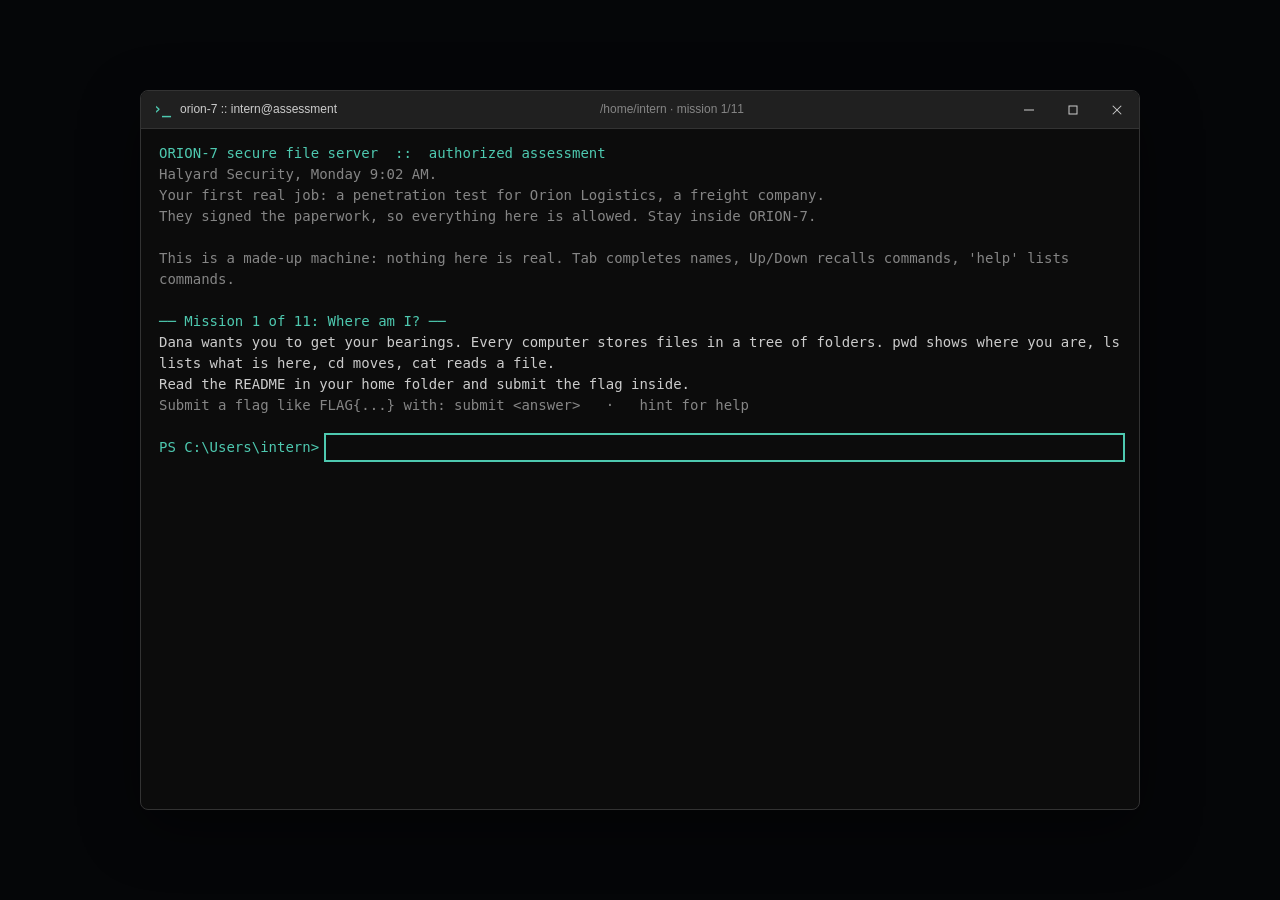
==== index.html @ d71ab51c "Rename orion.html to index.html" ====
<!doctype html>
<html lang="en">
<head>
  <meta charset="utf-8">
  <meta name="viewport" content="width=device-width, initial-scale=1, viewport-fit=cover">
  <title>ORION-7 — Terminal</title>
  <link rel="stylesheet" href="orion.css">
  <script src="orion.js" defer></script>
</head>
<body>
  <div id="win">
    <div id="bar">
      <div class="title-group">
        <span class="terminal-icon" aria-hidden="true">›_</span>
        <span>orion-7 :: intern@assessment</span>
      </div>

      <span id="cwdv">/</span>

      <div class="window-controls" aria-hidden="true">
        <span class="window-control minimize"></span>
        <span class="window-control maximize"></span>
        <span class="window-control close"></span>
      </div>
    </div>

    <div id="screen">
      <div id="out"></div>
      <div id="row">
        <span id="pl"></span>
        <input
          id="in"
          autocomplete="off"
          autocapitalize="off"
          spellcheck="false"
          aria-label="Terminal input"
        >
      </div>
    </div>

    <div id="ed">
      <header>
        <span id="edname"></span>
        <span class="editor-actions">
          <button id="edsave">Save</button>
          <button id="edquit">Close</button>
          <span class="dim editor-shortcuts">Ctrl+S save · Esc close</span>
        </span>
      </header>
      <textarea id="edta" spellcheck="false" aria-label="Editor"></textarea>
    </div>
  </div>
</body>
</html>
---- orion.css ----
:root {
  box-sizing: border-box;
  color-scheme: dark;

  --bg: #050608;
  --panel: #0c0c0c;
  --titlebar: #202020;
  --fg: #cccccc;
  --dim: #858585;
  --prompt: #4ec9b0;
  --dir: #75beff;
  --err: #f48771;
  --ok: #89d185;
  --edge: #333333;
  --hover: #3a3a3a;
  --selection: #264f78;

  padding-top: env(safe-area-inset-top, 0px);
  padding-bottom: env(safe-area-inset-bottom, 0px);
}

:root[data-theme="light"] {
  color-scheme: light;

  --bg: #e8edf3;
  --panel: #f6f8fb;
  --titlebar: #e5e5e5;
  --fg: #1b2230;
  --dim: #66728a;
  --prompt: #007f70;
  --dir: #00708a;
  --err: #b3261e;
  --ok: #1b7f3b;
  --edge: #c5cedb;
  --hover: #d7dce3;
  --selection: #add6ff;
}

*,
*::before,
*::after {
  box-sizing: inherit;
}

html {
  height: 100%;
  scroll-padding-top: env(safe-area-inset-top, 0px);
}

body {
  display: flex;
  align-items: center;
  justify-content: center;
  height: 100%;
  margin: 0;
  background: var(--bg);
  color: var(--fg);
  font: 14px/1.5 Consolas, "Cascadia Mono", "SFMono-Regular", Menlo, monospace;
}

::selection {
  color: var(--fg);
  background: var(--selection);
}

#win {
  position: relative;
  display: flex;
  flex-direction: column;
  width: min(1000px, 100%);
  height: min(720px, 100%);
  overflow: hidden;
  border: 1px solid var(--edge);
  border-radius: 8px;
  background: var(--panel);
  box-shadow: 0 18px 60px rgb(0 0 0 / 45%);
}

#bar {
  display: flex;
  flex: 0 0 38px;
  align-items: center;
  justify-content: space-between;
  gap: 16px;
  padding: 0 12px;
  border-bottom: 1px solid var(--edge);
  background: var(--titlebar);
  color: var(--fg);
  font: 12px/1.2 "Segoe UI", Arial, sans-serif;
  user-select: none;
}

.title-group {
  display: flex;
  align-items: center;
  gap: 9px;
  min-width: 0;
}

.terminal-icon {
  color: var(--prompt);
  font: 700 15px/1 Consolas, monospace;
}

#cwdv {
  overflow: hidden;
  color: var(--dim);
  text-overflow: ellipsis;
  white-space: nowrap;
}

.window-controls {
  display: flex;
  align-self: stretch;
  margin: 0 -12px 0 0;
}

.window-control {
  position: relative;
  display: block;
  width: 44px;
}

.window-control:hover {
  background: var(--hover);
}

.minimize::after,
.maximize::after,
.close::before,
.close::after {
  position: absolute;
  top: 50%;
  left: 50%;
  content: "";
  transform: translate(-50%, -50%);
}

.minimize::after {
  width: 10px;
  height: 1px;
  background: var(--fg);
}

.maximize::after {
  width: 9px;
  height: 9px;
  border: 1px solid var(--fg);
}

.close:hover {
  background: #c42b1c;
}

.close::before,
.close::after {
  width: 12px;
  height: 1px;
  background: var(--fg);
}

.close::before {
  transform: translate(-50%, -50%) rotate(45deg);
}

.close::after {
  transform: translate(-50%, -50%) rotate(-45deg);
}

#screen {
  flex: 1;
  overflow-y: auto;
  padding: 14px 18px;
  cursor: text;
  overflow-wrap: anywhere;
  scrollbar-color: #555 var(--panel);
  scrollbar-width: thin;
}

#screen::-webkit-scrollbar {
  width: 10px;
}

#screen::-webkit-scrollbar-track {
  background: var(--panel);
}

#screen::-webkit-scrollbar-thumb {
  border: 2px solid var(--panel);
  border-radius: 5px;
  background: #555;
}

.ln {
  min-height: 1.5em;
  white-space: pre-wrap;
}

.err { color: var(--err); }
.dir { color: var(--dir); }
.dim { color: var(--dim); }
.ok { color: var(--ok); }
.pr { color: var(--prompt); }

#row {
  display: flex;
  gap: 0;
}

#pl {
  color: var(--prompt);
  white-space: pre;
}

#in {
  flex: 1;
  min-width: 0;
  padding: 0;
  border: 0;
  outline: 0;
  background: none;
  color: var(--fg);
  font: inherit;
  caret-color: var(--prompt);
}

#ed {
  position: absolute;
  inset: 0;
  display: none;
  flex-direction: column;
  background: var(--panel);
}

#ed.on {
  display: flex;
}

#ed header {
  display: flex;
  align-items: center;
  justify-content: space-between;
  gap: 8px;
  padding: 7px 12px;
  border-bottom: 1px solid var(--edge);
  background: var(--titlebar);
  color: var(--dim);
  font: 12px/1.4 "Segoe UI", Arial, sans-serif;
}

.editor-actions {
  display: flex;
  align-items: center;
  gap: 8px;
}

#ed textarea {
  flex: 1;
  padding: 14px 18px;
  border: 0;
  outline: 0;
  resize: none;
  background: var(--panel);
  color: var(--fg);
  font: inherit;
  tab-size: 2;
}

#ed button {
  padding: 3px 10px;
  border: 1px solid var(--edge);
  border-radius: 3px;
  background: #2d2d2d;
  color: var(--fg);
  font: 12px "Segoe UI", Arial, sans-serif;
  cursor: pointer;
}

:root[data-theme="light"] #ed button {
  background: var(--panel);
}

#ed button:hover {
  background: var(--hover);
}

#ed button:focus-visible,
#in:focus-visible {
  outline: 2px solid var(--prompt);
  outline-offset: 2px;
}

@media (max-width: 700px) {
  body {
    display: block;
  }

  #win {
    width: 100%;
    height: 100%;
    border: 0;
    border-radius: 0;
    box-shadow: none;
  }

  #bar {
    gap: 8px;
    padding-left: 10px;
  }

  .window-controls {
    margin-right: -10px;
  }

  .window-control {
    width: 36px;
  }

  #screen,
  #ed textarea {
    padding-right: 12px;
    padding-left: 12px;
  }

  .editor-shortcuts {
    display: none;
  }
}
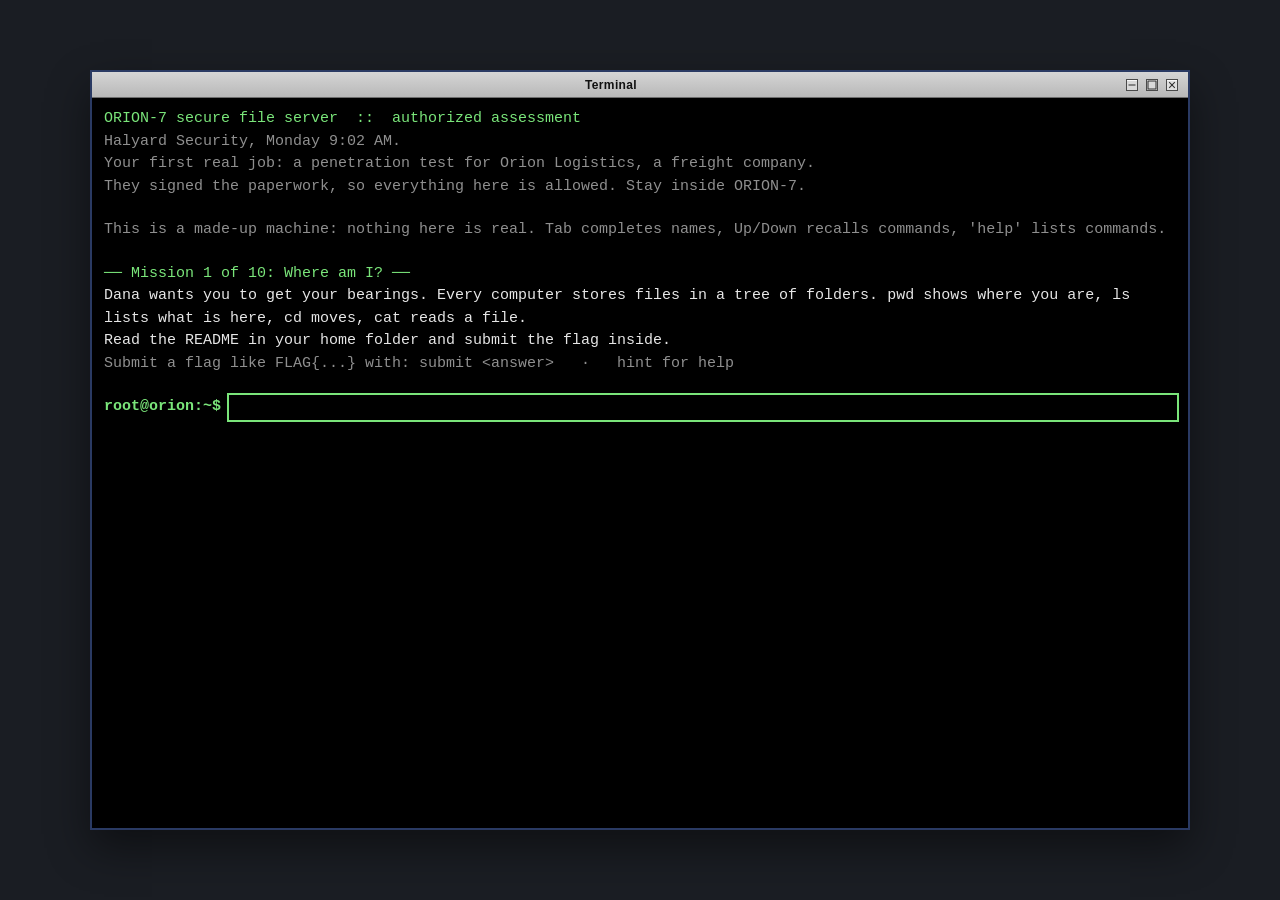
==== commit 3cbe1462: "Rework the browser terminal to a Unix-like shell while preserving the challenge logic" ====
--- a/index.html
+++ b/index.html
@@ -3,24 +3,18 @@
 <head>
   <meta charset="utf-8">
   <meta name="viewport" content="width=device-width, initial-scale=1, viewport-fit=cover">
-  <title>ORION-7 — Terminal</title>
+  <title>Terminal</title>
   <link rel="stylesheet" href="orion.css">
   <script src="orion.js" defer></script>
 </head>
 <body>
   <div id="win">
     <div id="bar">
-      <div class="title-group">
-        <span class="terminal-icon" aria-hidden="true">›_</span>
-        <span>orion-7 :: intern@assessment</span>
-      </div>
-
-      <span id="cwdv">/</span>
-
-      <div class="window-controls" aria-hidden="true">
-        <span class="window-control minimize"></span>
-        <span class="window-control maximize"></span>
-        <span class="window-control close"></span>
+      <div class="title">Terminal</div>
+      <div class="window-actions" aria-hidden="true">
+        <span class="win-btn minimize"></span>
+        <span class="win-btn maximize"></span>
+        <span class="win-btn close"></span>
       </div>
     </div>
 
@@ -28,13 +22,7 @@
       <div id="out"></div>
       <div id="row">
         <span id="pl"></span>
-        <input
-          id="in"
-          autocomplete="off"
-          autocapitalize="off"
-          spellcheck="false"
-          aria-label="Terminal input"
-        >
+        <input id="in" type="text" autocomplete="off" autocapitalize="off" spellcheck="false" aria-label="Terminal input">
       </div>
     </div>
 
--- a/orion.css
+++ b/orion.css
@@ -1,179 +1,141 @@
 :root {
-  box-sizing: border-box;
   color-scheme: dark;
-
-  --bg: #050608;
-  --panel: #0c0c0c;
-  --titlebar: #202020;
-  --fg: #cccccc;
-  --dim: #858585;
-  --prompt: #4ec9b0;
-  --dir: #75beff;
-  --err: #f48771;
-  --ok: #89d185;
-  --edge: #333333;
-  --hover: #3a3a3a;
-  --selection: #264f78;
-
-  padding-top: env(safe-area-inset-top, 0px);
-  padding-bottom: env(safe-area-inset-bottom, 0px);
-}
-
-:root[data-theme="light"] {
-  color-scheme: light;
-
-  --bg: #e8edf3;
-  --panel: #f6f8fb;
-  --titlebar: #e5e5e5;
-  --fg: #1b2230;
-  --dim: #66728a;
-  --prompt: #007f70;
-  --dir: #00708a;
-  --err: #b3261e;
-  --ok: #1b7f3b;
-  --edge: #c5cedb;
-  --hover: #d7dce3;
-  --selection: #add6ff;
-}
-
-*,
-*::before,
-*::after {
-  box-sizing: inherit;
-}
-
-html {
+  --bg: #1a1d23;
+  --bar-top: #d5d5d5;
+  --bar-bottom: #b8b8b8;
+  --window-border: #2a3a63;
+  --screen-bg: #000000;
+  --fg: #e6e6e6;
+  --muted: #8f8f8f;
+  --prompt: #7ae57a;
+  --dir: #7ab6ff;
+  --err: #ff6b6b;
+  --ok: #7ee88d;
+  --shadow: rgba(0, 0, 0, 0.45);
+  --selection: rgba(122, 182, 255, 0.35);
+}
+
+* { box-sizing: border-box; }
+
+html, body {
+  margin: 0;
   height: 100%;
-  scroll-padding-top: env(safe-area-inset-top, 0px);
+  background: var(--bg);
+  color: var(--fg);
+  font-family: "Courier New", Courier, monospace;
 }
 
 body {
   display: flex;
   align-items: center;
   justify-content: center;
-  height: 100%;
-  margin: 0;
-  background: var(--bg);
-  color: var(--fg);
-  font: 14px/1.5 Consolas, "Cascadia Mono", "SFMono-Regular", Menlo, monospace;
+  padding: 24px;
 }
 
 ::selection {
-  color: var(--fg);
   background: var(--selection);
+  color: #fff;
 }
 
 #win {
   position: relative;
   display: flex;
   flex-direction: column;
-  width: min(1000px, 100%);
-  height: min(720px, 100%);
-  overflow: hidden;
-  border: 1px solid var(--edge);
-  border-radius: 8px;
-  background: var(--panel);
-  box-shadow: 0 18px 60px rgb(0 0 0 / 45%);
+  width: min(1100px, 100%);
+  height: min(760px, 100%);
+  background: var(--screen-bg);
+  border: 2px solid var(--window-border);
+  box-shadow: 0 18px 40px var(--shadow);
 }
 
 #bar {
   display: flex;
-  flex: 0 0 38px;
   align-items: center;
   justify-content: space-between;
-  gap: 16px;
-  padding: 0 12px;
-  border-bottom: 1px solid var(--edge);
-  background: var(--titlebar);
-  color: var(--fg);
-  font: 12px/1.2 "Segoe UI", Arial, sans-serif;
+  height: 26px;
+  padding: 0 10px 0 12px;
+  border-bottom: 1px solid #6d6d6d;
+  background: linear-gradient(to bottom, var(--bar-top), var(--bar-bottom));
+  color: #111;
+  font-size: 12px;
+  font-weight: 700;
+  letter-spacing: 0.03em;
   user-select: none;
 }
 
-.title-group {
-  display: flex;
-  align-items: center;
-  gap: 9px;
-  min-width: 0;
-}
-
-.terminal-icon {
-  color: var(--prompt);
-  font: 700 15px/1 Consolas, monospace;
-}
-
-#cwdv {
-  overflow: hidden;
-  color: var(--dim);
-  text-overflow: ellipsis;
-  white-space: nowrap;
-}
-
-.window-controls {
-  display: flex;
-  align-self: stretch;
-  margin: 0 -12px 0 0;
-}
-
-.window-control {
+.title {
+  flex: 1;
+  text-align: center;
+  text-transform: none;
+  font-family: "Tahoma", "Segoe UI", sans-serif;
+  font-weight: 700;
+}
+
+.window-actions {
+  display: flex;
+  align-items: center;
+  gap: 8px;
+  margin-left: 8px;
+}
+
+.win-btn {
   position: relative;
-  display: block;
-  width: 44px;
-}
-
-.window-control:hover {
-  background: var(--hover);
-}
-
-.minimize::after,
-.maximize::after,
-.close::before,
-.close::after {
+  display: inline-block;
+  width: 12px;
+  height: 12px;
+  border: 1px solid #4a4a4a;
+  background: #d9d9d9;
+  box-shadow: inset 0 1px 0 rgba(255,255,255,0.8);
+}
+
+.win-btn.minimize::after,
+.win-btn.maximize::after,
+.win-btn.close::before,
+.win-btn.close::after {
+  content: "";
   position: absolute;
+  left: 50%;
   top: 50%;
-  left: 50%;
-  content: "";
   transform: translate(-50%, -50%);
 }
 
-.minimize::after {
-  width: 10px;
+.win-btn.minimize::after {
+  width: 7px;
   height: 1px;
-  background: var(--fg);
-}
-
-.maximize::after {
-  width: 9px;
-  height: 9px;
-  border: 1px solid var(--fg);
-}
-
-.close:hover {
-  background: #c42b1c;
-}
-
-.close::before,
-.close::after {
-  width: 12px;
+  background: #2d2d2d;
+}
+
+.win-btn.maximize::after {
+  width: 7px;
+  height: 7px;
+  border: 1px solid #2d2d2d;
+}
+
+.win-btn.close {
+  background: #e0e0e0;
+}
+
+.win-btn.close::before,
+.win-btn.close::after {
+  width: 8px;
   height: 1px;
-  background: var(--fg);
-}
-
-.close::before {
-  transform: translate(-50%, -50%) rotate(45deg);
-}
-
-.close::after {
-  transform: translate(-50%, -50%) rotate(-45deg);
-}
+  background: #2d2d2d;
+}
+
+.win-btn.close::before { transform: translate(-50%, -50%) rotate(45deg); }
+.win-btn.close::after { transform: translate(-50%, -50%) rotate(-45deg); }
 
 #screen {
   flex: 1;
   overflow-y: auto;
-  padding: 14px 18px;
+  padding: 10px 12px 12px;
+  background: var(--screen-bg);
+  color: var(--fg);
+  font-size: 15px;
+  line-height: 1.5;
   cursor: text;
   overflow-wrap: anywhere;
-  scrollbar-color: #555 var(--panel);
+  scrollbar-color: #666 #000;
   scrollbar-width: thin;
 }
 
@@ -182,46 +144,52 @@
 }
 
 #screen::-webkit-scrollbar-track {
-  background: var(--panel);
+  background: #000;
 }
 
 #screen::-webkit-scrollbar-thumb {
-  border: 2px solid var(--panel);
-  border-radius: 5px;
-  background: #555;
+  background: #404040;
+  border-radius: 4px;
+}
+
+#out {
+  white-space: pre-wrap;
 }
 
 .ln {
-  min-height: 1.5em;
+  min-height: 1.4em;
   white-space: pre-wrap;
 }
 
 .err { color: var(--err); }
 .dir { color: var(--dir); }
-.dim { color: var(--dim); }
+.dim { color: var(--muted); }
 .ok { color: var(--ok); }
 .pr { color: var(--prompt); }
 
 #row {
   display: flex;
+  align-items: center;
   gap: 0;
+  min-height: 1.5em;
 }
 
 #pl {
   color: var(--prompt);
   white-space: pre;
+  font-weight: 700;
 }
 
 #in {
   flex: 1;
   min-width: 0;
-  padding: 0;
   border: 0;
   outline: 0;
-  background: none;
+  background: transparent;
   color: var(--fg);
   font: inherit;
   caret-color: var(--prompt);
+  padding: 0;
 }
 
 #ed {
@@ -229,7 +197,7 @@
   inset: 0;
   display: none;
   flex-direction: column;
-  background: var(--panel);
+  background: #000;
 }
 
 #ed.on {
@@ -241,11 +209,13 @@
   align-items: center;
   justify-content: space-between;
   gap: 8px;
-  padding: 7px 12px;
-  border-bottom: 1px solid var(--edge);
-  background: var(--titlebar);
-  color: var(--dim);
-  font: 12px/1.4 "Segoe UI", Arial, sans-serif;
+  height: 26px;
+  padding: 0 10px 0 12px;
+  background: linear-gradient(to bottom, var(--bar-top), var(--bar-bottom));
+  color: #111;
+  font-size: 12px;
+  font-family: "Tahoma", "Segoe UI", sans-serif;
+  border-bottom: 1px solid #6d6d6d;
 }
 
 .editor-actions {
@@ -256,70 +226,42 @@
 
 #ed textarea {
   flex: 1;
-  padding: 14px 18px;
+  padding: 12px 14px;
   border: 0;
   outline: 0;
   resize: none;
-  background: var(--panel);
+  background: #000;
   color: var(--fg);
   font: inherit;
   tab-size: 2;
 }
 
 #ed button {
-  padding: 3px 10px;
-  border: 1px solid var(--edge);
-  border-radius: 3px;
-  background: #2d2d2d;
-  color: var(--fg);
-  font: 12px "Segoe UI", Arial, sans-serif;
+  border: 1px solid #555;
+  border-radius: 0;
+  background: transparent;
+  color: #111;
+  font: inherit;
+  padding: 2px 8px;
   cursor: pointer;
-}
-
-:root[data-theme="light"] #ed button {
-  background: var(--panel);
-}
-
-#ed button:hover {
-  background: var(--hover);
 }
 
 #ed button:focus-visible,
 #in:focus-visible {
   outline: 2px solid var(--prompt);
-  outline-offset: 2px;
+  outline-offset: 1px;
 }
 
 @media (max-width: 700px) {
   body {
-    display: block;
+    padding: 0;
   }
 
   #win {
     width: 100%;
     height: 100%;
     border: 0;
-    border-radius: 0;
     box-shadow: none;
-  }
-
-  #bar {
-    gap: 8px;
-    padding-left: 10px;
-  }
-
-  .window-controls {
-    margin-right: -10px;
-  }
-
-  .window-control {
-    width: 36px;
-  }
-
-  #screen,
-  #ed textarea {
-    padding-right: 12px;
-    padding-left: 12px;
   }
 
   .editor-shortcuts {
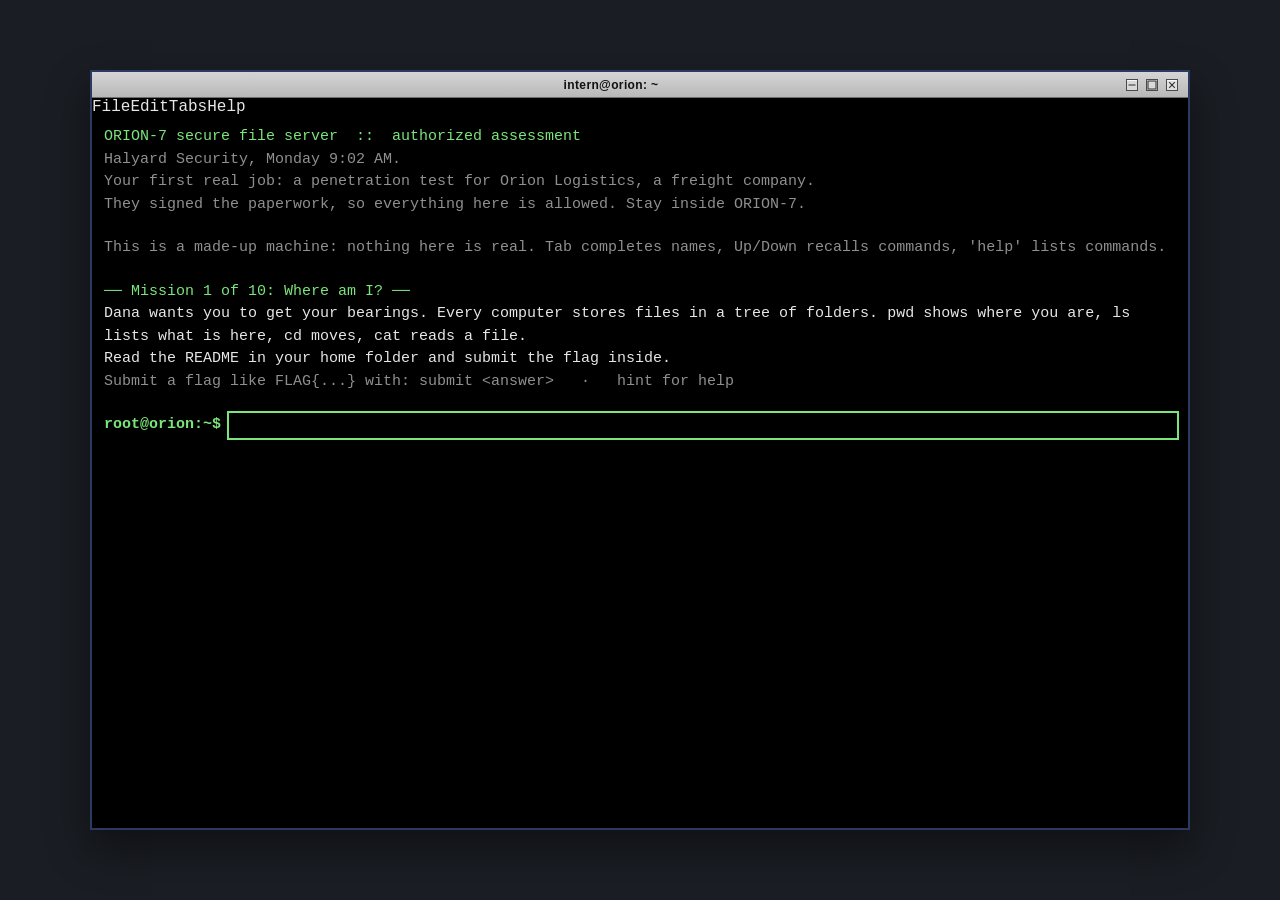
==== commit 0a5d0f06: "Use classic Unix terminal window layout on main" ====
--- a/index.html
+++ b/index.html
@@ -3,40 +3,32 @@
 <head>
   <meta charset="utf-8">
   <meta name="viewport" content="width=device-width, initial-scale=1, viewport-fit=cover">
-  <title>Terminal</title>
+  <meta name="theme-color" content="#101722">
+  <title>Terminal — orion</title>
   <link rel="stylesheet" href="orion.css">
   <script src="orion.js" defer></script>
+  <script src="unix-shell.js" defer></script>
 </head>
 <body>
-  <div id="win">
-    <div id="bar">
-      <div class="title">Terminal</div>
-      <div class="window-actions" aria-hidden="true">
+  <main id="win" aria-label="Unix terminal emulator">
+    <header id="bar">
+      <span class="window-menu" aria-hidden="true"><span></span><span></span><span></span></span>
+      <span class="title">intern@orion: ~</span>
+      <span class="window-actions" aria-hidden="true">
         <span class="win-btn minimize"></span>
         <span class="win-btn maximize"></span>
         <span class="win-btn close"></span>
-      </div>
-    </div>
-
-    <div id="screen">
-      <div id="out"></div>
-      <div id="row">
-        <span id="pl"></span>
-        <input id="in" type="text" autocomplete="off" autocapitalize="off" spellcheck="false" aria-label="Terminal input">
-      </div>
-    </div>
-
-    <div id="ed">
-      <header>
-        <span id="edname"></span>
-        <span class="editor-actions">
-          <button id="edsave">Save</button>
-          <button id="edquit">Close</button>
-          <span class="dim editor-shortcuts">Ctrl+S save · Esc close</span>
-        </span>
-      </header>
+      </span>
+    </header>
+    <nav id="menubar" aria-label="Terminal menus"><span>File</span><span>Edit</span><span>Tabs</span><span>Help</span></nav>
+    <section id="screen" aria-label="Terminal output">
+      <div id="out" aria-live="polite"></div>
+      <div id="row"><span id="pl"></span><input id="in" type="text" autocomplete="off" autocapitalize="off" spellcheck="false" aria-label="Terminal input"></div>
+    </section>
+    <section id="ed" aria-label="Text editor">
+      <header><span id="edname"></span><span class="editor-actions"><button id="edsave">Save</button><button id="edquit">Close</button><span class="dim editor-shortcuts">Ctrl+S save · Esc close</span></span></header>
       <textarea id="edta" spellcheck="false" aria-label="Editor"></textarea>
-    </div>
-  </div>
+    </section>
+  </main>
 </body>
 </html>
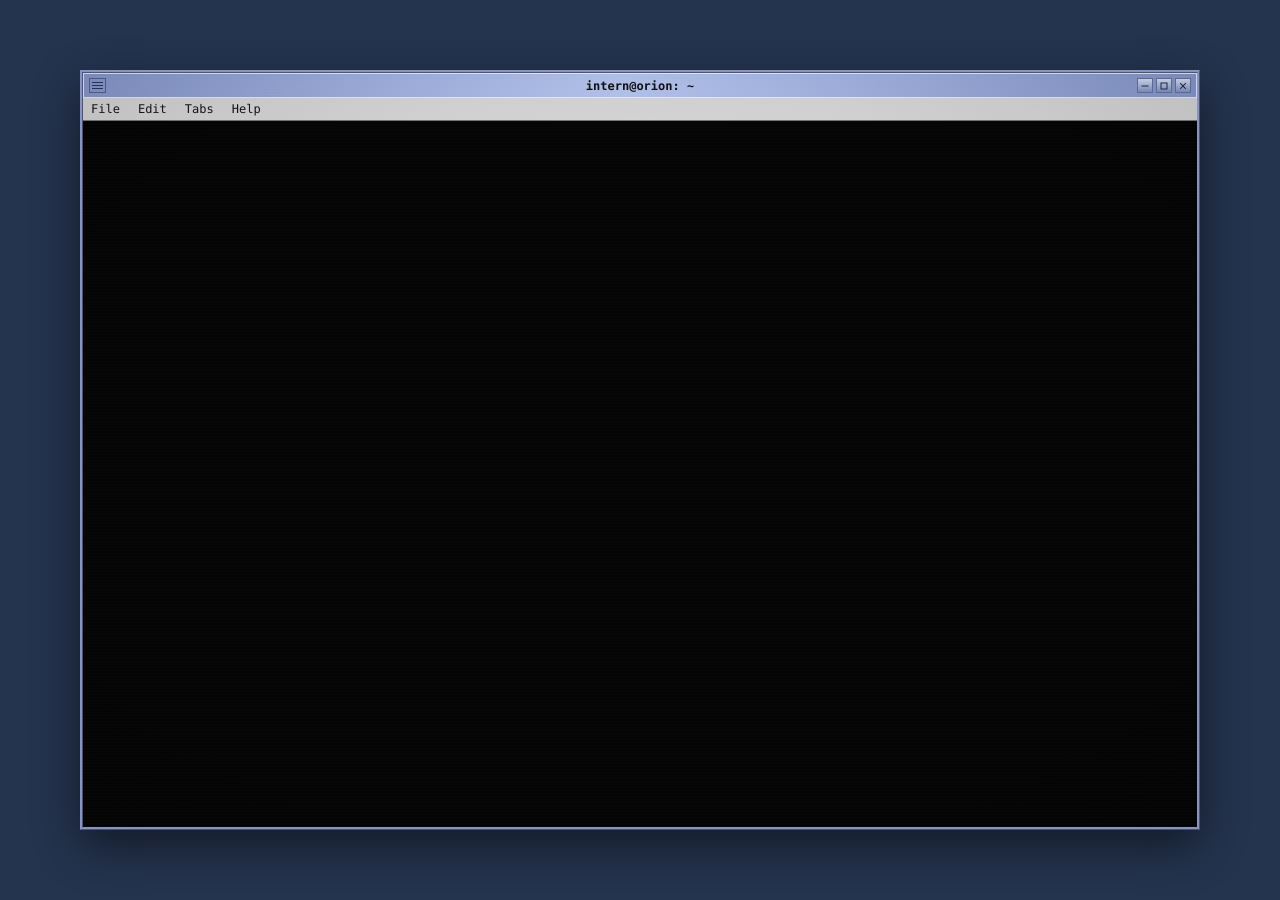
==== commit 7784d9ee: "Update index.html" ====
--- a/index.html
+++ b/index.html
@@ -3,8 +3,8 @@
 <head>
   <meta charset="utf-8">
   <meta name="viewport" content="width=device-width, initial-scale=1, viewport-fit=cover">
-  <meta name="theme-color" content="#101722">
-  <title>Terminal — orion</title>
+  <meta name="theme-color" content="#050505">
+  <title>Terminal — intern@orion</title>
   <link rel="stylesheet" href="orion.css">
   <script src="orion.js" defer></script>
   <script src="unix-shell.js" defer></script>
@@ -25,6 +25,7 @@
       <div id="out" aria-live="polite"></div>
       <div id="row"><span id="pl"></span><input id="in" type="text" autocomplete="off" autocapitalize="off" spellcheck="false" aria-label="Terminal input"></div>
     </section>
+    <span id="cwdv" hidden aria-hidden="true"></span>
     <section id="ed" aria-label="Text editor">
       <header><span id="edname"></span><span class="editor-actions"><button id="edsave">Save</button><button id="edquit">Close</button><span class="dim editor-shortcuts">Ctrl+S save · Esc close</span></span></header>
       <textarea id="edta" spellcheck="false" aria-label="Editor"></textarea>
--- a/orion.css
+++ b/orion.css
@@ -1,270 +1,184 @@
 :root {
   color-scheme: dark;
-  --bg: #1a1d23;
-  --bar-top: #d5d5d5;
-  --bar-bottom: #b8b8b8;
-  --window-border: #2a3a63;
-  --screen-bg: #000000;
-  --fg: #e6e6e6;
-  --muted: #8f8f8f;
-  --prompt: #7ae57a;
-  --dir: #7ab6ff;
-  --err: #ff6b6b;
-  --ok: #7ee88d;
-  --shadow: rgba(0, 0, 0, 0.45);
-  --selection: rgba(122, 182, 255, 0.35);
+  --desktop: #24334e;
+  --frame: #8594c4;
+  --frame-dark: #4a5b88;
+  --frame-light: #d3dcf8;
+  --screen: #050505;
+  --fg: #d5d5d5;
+  --muted: #9c9c9c;
+  --prompt: #74df74;
+  --dir: #667cff;
+  --err: #ff7777;
+  --ok: #8cdf91;
+  --selection: #264f78;
+  --mono: "DejaVu Sans Mono", "Liberation Mono", "Cascadia Mono", "SFMono-Regular", Consolas, monospace;
 }
 
-* { box-sizing: border-box; }
+*, *::before, *::after { box-sizing: border-box; }
 
-html, body {
-  margin: 0;
-  height: 100%;
-  background: var(--bg);
+html, body { width: 100%; height: 100%; margin: 0; }
+body {
+  display: grid;
+  place-items: center;
+  padding: 18px;
+  overflow: hidden;
+  background: var(--desktop);
   color: var(--fg);
-  font-family: "Courier New", Courier, monospace;
+  font: 14px/1.35 var(--mono);
+  font-variant-ligatures: none;
+  -webkit-font-smoothing: none;
+  text-rendering: geometricPrecision;
 }
 
-body {
-  display: flex;
-  align-items: center;
-  justify-content: center;
-  padding: 24px;
-}
-
-::selection {
-  background: var(--selection);
-  color: #fff;
-}
+::selection { color: #fff; background: var(--selection); }
 
 #win {
   position: relative;
+  isolation: isolate;
   display: flex;
   flex-direction: column;
-  width: min(1100px, 100%);
+  width: min(1120px, 100%);
   height: min(760px, 100%);
-  background: var(--screen-bg);
-  border: 2px solid var(--window-border);
-  box-shadow: 0 18px 40px var(--shadow);
+  min-height: 0;
+  overflow: hidden;
+  border: 3px ridge var(--frame);
+  background: var(--screen);
+  box-shadow: 0 16px 42px rgb(0 0 0 / 48%), inset 0 0 0 1px #e1e8ff;
+}
+
+/* A restrained phosphor/scanline treatment inspired by classic X terminals. */
+#win::after {
+  position: absolute;
+  z-index: 5;
+  inset: 0;
+  pointer-events: none;
+  content: "";
+  background:
+    repeating-linear-gradient(to bottom, rgb(255 255 255 / 2.2%) 0, rgb(255 255 255 / 2.2%) 1px, transparent 1px, transparent 3px),
+    radial-gradient(ellipse at center, transparent 62%, rgb(0 0 0 / 22%) 100%);
+  opacity: .42;
 }
 
 #bar {
+  position: relative;
   display: flex;
+  flex: 0 0 25px;
   align-items: center;
   justify-content: space-between;
-  height: 26px;
-  padding: 0 10px 0 12px;
-  border-bottom: 1px solid #6d6d6d;
-  background: linear-gradient(to bottom, var(--bar-top), var(--bar-bottom));
+  gap: 8px;
+  padding: 0 5px;
+  border: 1px solid #e1e8ff;
+  background: linear-gradient(90deg, #8697cb, #b3c2eb 48%, #8697cb);
   color: #111;
-  font-size: 12px;
-  font-weight: 700;
-  letter-spacing: 0.03em;
+  font: 700 12px/1 var(--mono);
   user-select: none;
 }
 
 .title {
-  flex: 1;
-  text-align: center;
-  text-transform: none;
-  font-family: "Tahoma", "Segoe UI", sans-serif;
-  font-weight: 700;
+  position: absolute;
+  left: 50%;
+  overflow: hidden;
+  max-width: 70%;
+  text-overflow: ellipsis;
+  white-space: nowrap;
+  transform: translateX(-50%);
 }
 
-.window-actions {
-  display: flex;
-  align-items: center;
-  gap: 8px;
-  margin-left: 8px;
-}
-
-.win-btn {
-  position: relative;
-  display: inline-block;
-  width: 12px;
-  height: 12px;
-  border: 1px solid #4a4a4a;
-  background: #d9d9d9;
-  box-shadow: inset 0 1px 0 rgba(255,255,255,0.8);
-}
-
-.win-btn.minimize::after,
-.win-btn.maximize::after,
-.win-btn.close::before,
-.win-btn.close::after {
-  content: "";
-  position: absolute;
-  left: 50%;
-  top: 50%;
-  transform: translate(-50%, -50%);
-}
-
-.win-btn.minimize::after {
-  width: 7px;
-  height: 1px;
-  background: #2d2d2d;
-}
-
-.win-btn.maximize::after {
-  width: 7px;
-  height: 7px;
-  border: 1px solid #2d2d2d;
-}
-
-.win-btn.close {
-  background: #e0e0e0;
-}
-
-.win-btn.close::before,
-.win-btn.close::after {
-  width: 8px;
-  height: 1px;
-  background: #2d2d2d;
-}
-
+.window-menu { display: flex; width: 17px; height: 15px; flex-direction: column; justify-content: center; gap: 2px; padding: 2px; border: 1px ridge #52628b; }
+.window-menu span { display: block; height: 1px; background: #273454; }
+.window-actions { display: flex; align-items: center; gap: 3px; margin-left: auto; }
+.win-btn { position: relative; display: block; width: 16px; height: 15px; border: 1px ridge #65749e; background: linear-gradient(#d5def4, #8293c3); }
+.win-btn::before, .win-btn::after { position: absolute; top: 50%; left: 50%; content: ""; transform: translate(-50%, -50%); }
+.win-btn.minimize::before { width: 7px; height: 1px; background: #202c4c; }
+.win-btn.maximize::before { width: 7px; height: 7px; border: 1px solid #202c4c; }
+.win-btn.close::before, .win-btn.close::after { width: 8px; height: 1px; background: #202c4c; }
 .win-btn.close::before { transform: translate(-50%, -50%) rotate(45deg); }
 .win-btn.close::after { transform: translate(-50%, -50%) rotate(-45deg); }
 
+#menubar {
+  display: flex;
+  flex: 0 0 23px;
+  align-items: center;
+  gap: 18px;
+  padding: 0 8px;
+  border-bottom: 1px solid #777;
+  background: #d3d3d3;
+  color: #151515;
+  font: 12px/1 var(--mono);
+  user-select: none;
+}
+
 #screen {
+  position: relative;
+  z-index: 1;
   flex: 1;
-  overflow-y: auto;
-  padding: 10px 12px 12px;
-  background: var(--screen-bg);
+  min-height: 0;
+  overflow: auto;
+  padding: 8px 7px 10px;
+  background: var(--screen);
   color: var(--fg);
-  font-size: 15px;
-  line-height: 1.5;
+  font: 14px/1.28 var(--mono);
   cursor: text;
   overflow-wrap: anywhere;
-  scrollbar-color: #666 #000;
+  scrollbar-color: #737373 #080808;
   scrollbar-width: thin;
 }
-
-#screen::-webkit-scrollbar {
-  width: 10px;
-}
-
-#screen::-webkit-scrollbar-track {
-  background: #000;
-}
-
-#screen::-webkit-scrollbar-thumb {
-  background: #404040;
-  border-radius: 4px;
-}
-
-#out {
-  white-space: pre-wrap;
-}
-
-.ln {
-  min-height: 1.4em;
-  white-space: pre-wrap;
-}
-
+#screen::-webkit-scrollbar { width: 11px; }
+#screen::-webkit-scrollbar-track { background: #080808; }
+#screen::-webkit-scrollbar-thumb { border: 2px solid #080808; background: #757575; }
+#out { white-space: pre-wrap; }
+.ln { min-height: 1.28em; white-space: pre-wrap; }
 .err { color: var(--err); }
 .dir { color: var(--dir); }
 .dim { color: var(--muted); }
 .ok { color: var(--ok); }
 .pr { color: var(--prompt); }
+.ansi-blue { color: var(--dir); }
+.ansi-green { color: var(--ok); }
 
-#row {
-  display: flex;
-  align-items: center;
-  gap: 0;
-  min-height: 1.5em;
-}
-
-#pl {
-  color: var(--prompt);
-  white-space: pre;
-  font-weight: 700;
-}
-
+#row { display: flex; align-items: baseline; min-height: 1.28em; gap: 0; }
+#pl { flex: 0 0 auto; color: var(--prompt); white-space: pre; font: inherit; }
 #in {
   flex: 1;
   min-width: 0;
+  padding: 0;
   border: 0;
   outline: 0;
   background: transparent;
   color: var(--fg);
   font: inherit;
-  caret-color: var(--prompt);
-  padding: 0;
+  caret-color: #eee;
 }
 
-#ed {
-  position: absolute;
-  inset: 0;
-  display: none;
-  flex-direction: column;
-  background: #000;
-}
-
-#ed.on {
-  display: flex;
-}
-
+#ed { position: absolute; z-index: 4; inset: 0; display: none; flex-direction: column; background: var(--screen); }
+#ed.on { display: flex; }
 #ed header {
   display: flex;
+  flex: 0 0 25px;
   align-items: center;
   justify-content: space-between;
   gap: 8px;
-  height: 26px;
-  padding: 0 10px 0 12px;
-  background: linear-gradient(to bottom, var(--bar-top), var(--bar-bottom));
+  padding: 0 7px;
+  border: 1px solid #e1e8ff;
+  background: linear-gradient(90deg, #8697cb, #b3c2eb 48%, #8697cb);
   color: #111;
-  font-size: 12px;
-  font-family: "Tahoma", "Segoe UI", sans-serif;
-  border-bottom: 1px solid #6d6d6d;
+  font: 12px/1 var(--mono);
+}
+.editor-actions { display: flex; align-items: center; gap: 7px; }
+#ed textarea { flex: 1; min-height: 0; padding: 8px; border: 0; outline: 0; resize: none; background: #050505; color: var(--fg); font: 14px/1.28 var(--mono); tab-size: 2; }
+#ed button { padding: 1px 6px; border: 1px outset #aaa; border-radius: 0; background: #d1d1d1; color: #111; font: 12px var(--mono); cursor: pointer; }
+#ed button:focus-visible, #in:focus-visible { outline: 1px dotted #fff; outline-offset: 1px; }
+
+@media (max-width: 700px) {
+  body { padding: 0; }
+  #win { width: 100%; height: 100%; border-width: 2px; }
+  #screen { padding: 7px 5px; font-size: 12px; }
+  #ed textarea { font-size: 12px; }
+  .editor-shortcuts { display: none; }
+  #menubar { gap: 14px; }
 }
 
-.editor-actions {
-  display: flex;
-  align-items: center;
-  gap: 8px;
+@media (prefers-reduced-motion: reduce) {
+  *, *::before, *::after { scroll-behavior: auto !important; }
 }
-
-#ed textarea {
-  flex: 1;
-  padding: 12px 14px;
-  border: 0;
-  outline: 0;
-  resize: none;
-  background: #000;
-  color: var(--fg);
-  font: inherit;
-  tab-size: 2;
-}
-
-#ed button {
-  border: 1px solid #555;
-  border-radius: 0;
-  background: transparent;
-  color: #111;
-  font: inherit;
-  padding: 2px 8px;
-  cursor: pointer;
-}
-
-#ed button:focus-visible,
-#in:focus-visible {
-  outline: 2px solid var(--prompt);
-  outline-offset: 1px;
-}
-
-@media (max-width: 700px) {
-  body {
-    padding: 0;
-  }
-
-  #win {
-    width: 100%;
-    height: 100%;
-    border: 0;
-    box-shadow: none;
-  }
-
-  .editor-shortcuts {
-    display: none;
-  }
-}
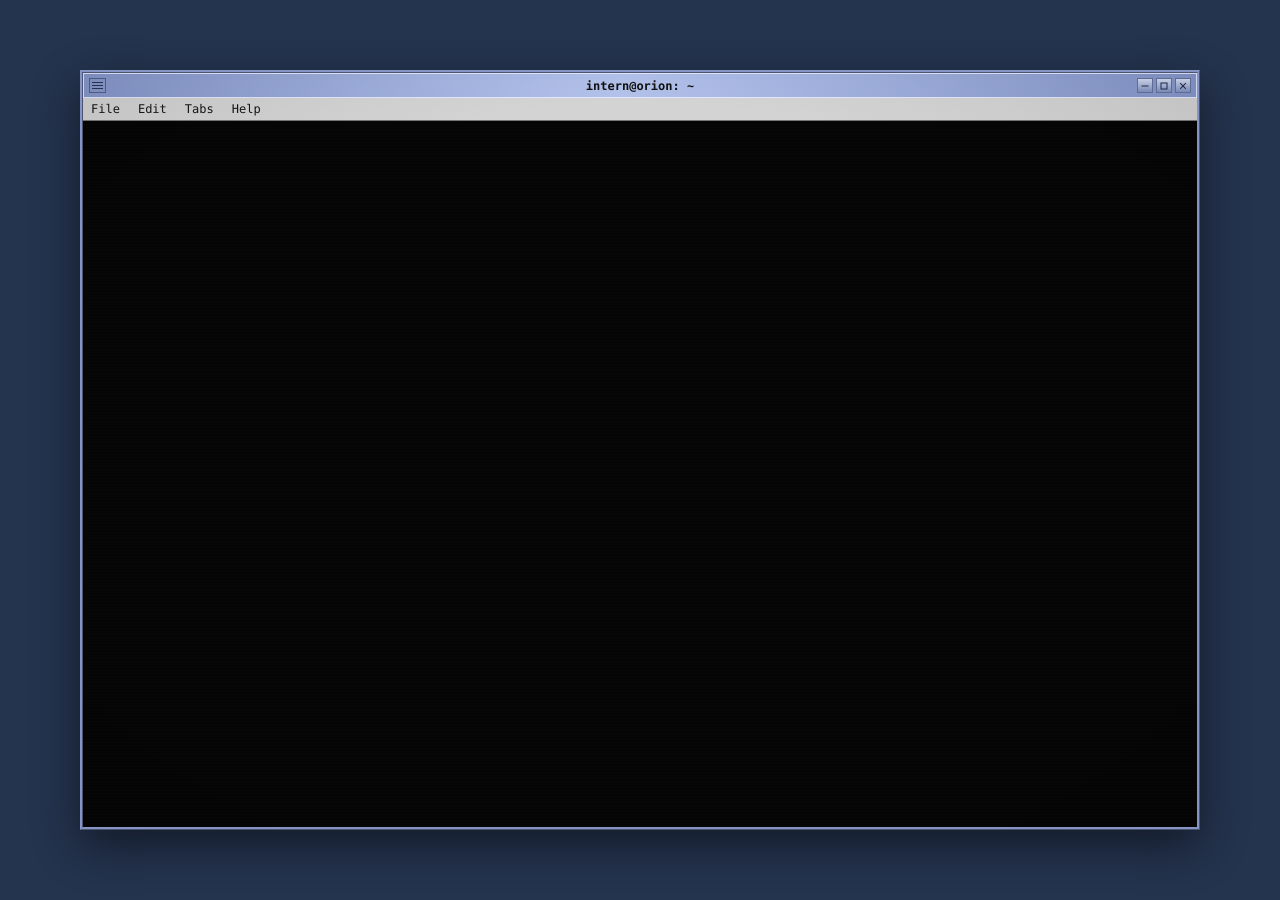
==== commit 2818ddf0: "Update index.html" ====
--- a/index.html
+++ b/index.html
@@ -7,7 +7,6 @@
   <title>Terminal — intern@orion</title>
   <link rel="stylesheet" href="orion.css">
   <script src="orion.js" defer></script>
-  <script src="unix-shell.js" defer></script>
 </head>
 <body>
   <main id="win" aria-label="Unix terminal emulator">
--- a/orion.css
+++ b/orion.css
@@ -2,12 +2,12 @@
   color-scheme: dark;
   --desktop: #24334e;
   --frame: #8594c4;
-  --frame-dark: #4a5b88;
-  --frame-light: #d3dcf8;
   --screen: #050505;
   --fg: #d5d5d5;
   --muted: #9c9c9c;
-  --prompt: #74df74;
+  --prompt-user: #59e35e;
+  --prompt-path: #7794ff;
+  --prompt-symbol: #d5d5d5;
   --dir: #667cff;
   --err: #ff7777;
   --ok: #8cdf91;
@@ -16,7 +16,6 @@
 }
 
 *, *::before, *::after { box-sizing: border-box; }
-
 html, body { width: 100%; height: 100%; margin: 0; }
 body {
   display: grid;
@@ -30,7 +29,6 @@
   -webkit-font-smoothing: none;
   text-rendering: geometricPrecision;
 }
-
 ::selection { color: #fff; background: var(--selection); }
 
 #win {
@@ -47,16 +45,14 @@
   box-shadow: 0 16px 42px rgb(0 0 0 / 48%), inset 0 0 0 1px #e1e8ff;
 }
 
-/* A restrained phosphor/scanline treatment inspired by classic X terminals. */
+/* Subtle scanlines and edge falloff evoke a CRT without reducing readability. */
 #win::after {
   position: absolute;
   z-index: 5;
   inset: 0;
   pointer-events: none;
   content: "";
-  background:
-    repeating-linear-gradient(to bottom, rgb(255 255 255 / 2.2%) 0, rgb(255 255 255 / 2.2%) 1px, transparent 1px, transparent 3px),
-    radial-gradient(ellipse at center, transparent 62%, rgb(0 0 0 / 22%) 100%);
+  background: repeating-linear-gradient(to bottom, rgb(255 255 255 / 2%) 0, rgb(255 255 255 / 2%) 1px, transparent 1px, transparent 3px), radial-gradient(ellipse at center, transparent 65%, rgb(0 0 0 / 18%) 100%);
   opacity: .42;
 }
 
@@ -74,17 +70,15 @@
   font: 700 12px/1 var(--mono);
   user-select: none;
 }
-
 .title {
   position: absolute;
   left: 50%;
+  max-width: 70%;
   overflow: hidden;
-  max-width: 70%;
   text-overflow: ellipsis;
   white-space: nowrap;
   transform: translateX(-50%);
 }
-
 .window-menu { display: flex; width: 17px; height: 15px; flex-direction: column; justify-content: center; gap: 2px; padding: 2px; border: 1px ridge #52628b; }
 .window-menu span { display: block; height: 1px; background: #273454; }
 .window-actions { display: flex; align-items: center; gap: 3px; margin-left: auto; }
@@ -108,7 +102,6 @@
   font: 12px/1 var(--mono);
   user-select: none;
 }
-
 #screen {
   position: relative;
   z-index: 1;
@@ -130,41 +123,20 @@
 #out { white-space: pre-wrap; }
 .ln { min-height: 1.28em; white-space: pre-wrap; }
 .err { color: var(--err); }
-.dir { color: var(--dir); }
+.dir, .ansi-blue { color: var(--dir); }
 .dim { color: var(--muted); }
-.ok { color: var(--ok); }
-.pr { color: var(--prompt); }
-.ansi-blue { color: var(--dir); }
-.ansi-green { color: var(--ok); }
-
+.ok, .ansi-green { color: var(--ok); }
+.pr { color: var(--prompt-user); }
+.prompt-user { color: var(--prompt-user); font-weight: 700; }
+.prompt-path { color: var(--prompt-path); font-weight: 700; }
+.prompt-symbol { color: var(--prompt-symbol); }
 #row { display: flex; align-items: baseline; min-height: 1.28em; gap: 0; }
-#pl { flex: 0 0 auto; color: var(--prompt); white-space: pre; font: inherit; }
-#in {
-  flex: 1;
-  min-width: 0;
-  padding: 0;
-  border: 0;
-  outline: 0;
-  background: transparent;
-  color: var(--fg);
-  font: inherit;
-  caret-color: #eee;
-}
+#pl { flex: 0 0 auto; color: var(--prompt-user); white-space: pre; font: inherit; }
+#in { flex: 1; min-width: 0; padding: 0; border: 0; outline: 0; background: transparent; color: var(--fg); font: inherit; caret-color: #eee; }
 
 #ed { position: absolute; z-index: 4; inset: 0; display: none; flex-direction: column; background: var(--screen); }
 #ed.on { display: flex; }
-#ed header {
-  display: flex;
-  flex: 0 0 25px;
-  align-items: center;
-  justify-content: space-between;
-  gap: 8px;
-  padding: 0 7px;
-  border: 1px solid #e1e8ff;
-  background: linear-gradient(90deg, #8697cb, #b3c2eb 48%, #8697cb);
-  color: #111;
-  font: 12px/1 var(--mono);
-}
+#ed header { display: flex; flex: 0 0 25px; align-items: center; justify-content: space-between; gap: 8px; padding: 0 7px; border: 1px solid #e1e8ff; background: linear-gradient(90deg, #8697cb, #b3c2eb 48%, #8697cb); color: #111; font: 12px/1 var(--mono); }
 .editor-actions { display: flex; align-items: center; gap: 7px; }
 #ed textarea { flex: 1; min-height: 0; padding: 8px; border: 0; outline: 0; resize: none; background: #050505; color: var(--fg); font: 14px/1.28 var(--mono); tab-size: 2; }
 #ed button { padding: 1px 6px; border: 1px outset #aaa; border-radius: 0; background: #d1d1d1; color: #111; font: 12px var(--mono); cursor: pointer; }
@@ -173,12 +145,8 @@
 @media (max-width: 700px) {
   body { padding: 0; }
   #win { width: 100%; height: 100%; border-width: 2px; }
-  #screen { padding: 7px 5px; font-size: 12px; }
-  #ed textarea { font-size: 12px; }
+  #screen, #ed textarea { padding-right: 5px; padding-left: 5px; font-size: 12px; }
   .editor-shortcuts { display: none; }
   #menubar { gap: 14px; }
 }
-
-@media (prefers-reduced-motion: reduce) {
-  *, *::before, *::after { scroll-behavior: auto !important; }
-}
+@media (prefers-reduced-motion: reduce) { *, *::before, *::after { scroll-behavior: auto !important; } }
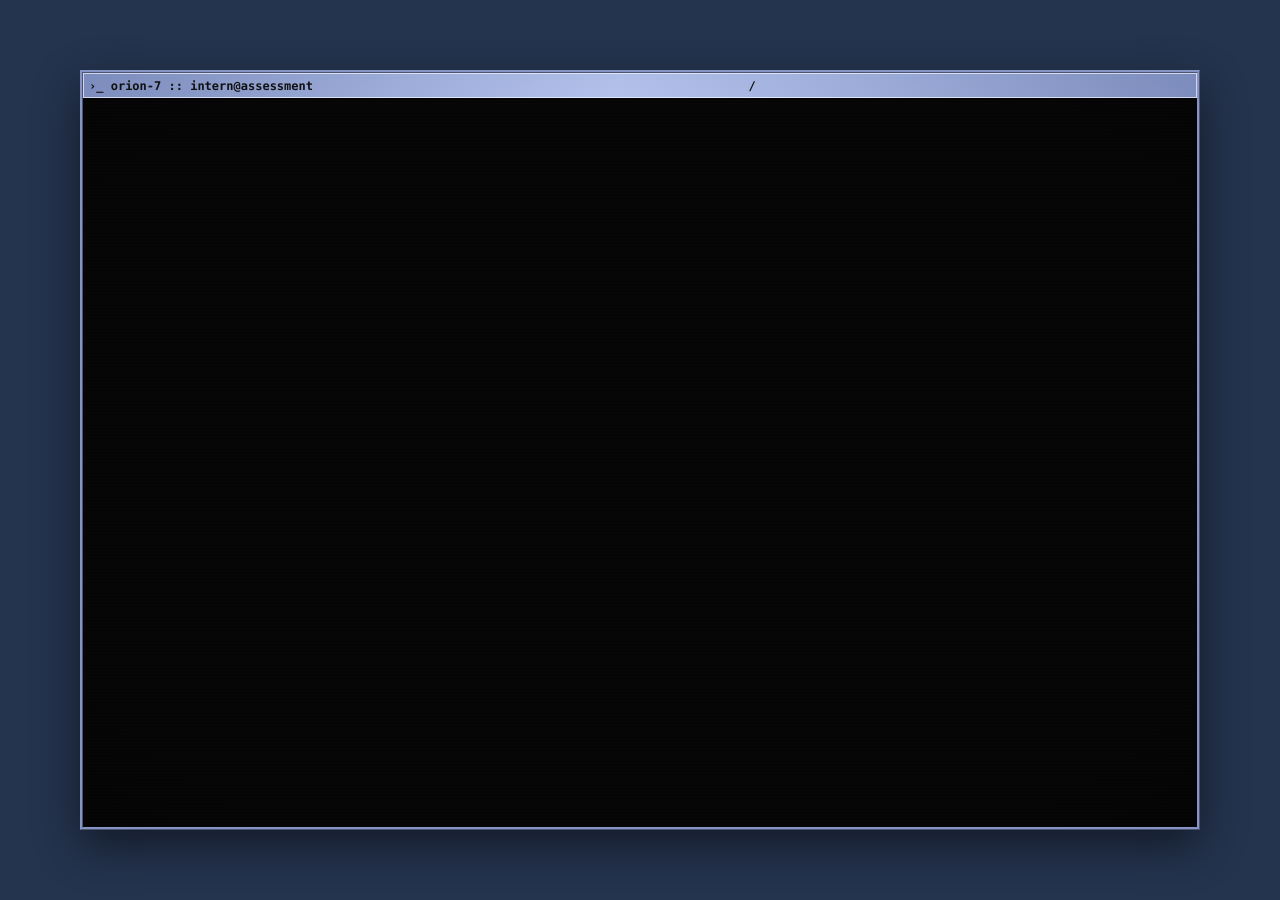
==== commit f7eb4677: "Update index.html" ====
--- a/index.html
+++ b/index.html
@@ -3,32 +3,52 @@
 <head>
   <meta charset="utf-8">
   <meta name="viewport" content="width=device-width, initial-scale=1, viewport-fit=cover">
-  <meta name="theme-color" content="#050505">
-  <title>Terminal — intern@orion</title>
+  <title>ORION-7 — Terminal</title>
   <link rel="stylesheet" href="orion.css">
   <script src="orion.js" defer></script>
 </head>
 <body>
-  <main id="win" aria-label="Unix terminal emulator">
-    <header id="bar">
-      <span class="window-menu" aria-hidden="true"><span></span><span></span><span></span></span>
-      <span class="title">intern@orion: ~</span>
-      <span class="window-actions" aria-hidden="true">
-        <span class="win-btn minimize"></span>
-        <span class="win-btn maximize"></span>
-        <span class="win-btn close"></span>
-      </span>
-    </header>
-    <nav id="menubar" aria-label="Terminal menus"><span>File</span><span>Edit</span><span>Tabs</span><span>Help</span></nav>
-    <section id="screen" aria-label="Terminal output">
-      <div id="out" aria-live="polite"></div>
-      <div id="row"><span id="pl"></span><input id="in" type="text" autocomplete="off" autocapitalize="off" spellcheck="false" aria-label="Terminal input"></div>
-    </section>
-    <span id="cwdv" hidden aria-hidden="true"></span>
-    <section id="ed" aria-label="Text editor">
-      <header><span id="edname"></span><span class="editor-actions"><button id="edsave">Save</button><button id="edquit">Close</button><span class="dim editor-shortcuts">Ctrl+S save · Esc close</span></span></header>
+  <div id="win">
+    <div id="bar">
+      <div class="title-group">
+        <span class="terminal-icon" aria-hidden="true">›_</span>
+        <span>orion-7 :: intern@assessment</span>
+      </div>
+
+      <span id="cwdv">/</span>
+
+      <div class="window-controls" aria-hidden="true">
+        <span class="window-control minimize"></span>
+        <span class="window-control maximize"></span>
+        <span class="window-control close"></span>
+      </div>
+    </div>
+
+    <div id="screen">
+      <div id="out"></div>
+      <div id="row">
+        <span id="pl"></span>
+        <input
+          id="in"
+          autocomplete="off"
+          autocapitalize="off"
+          spellcheck="false"
+          aria-label="Terminal input"
+        >
+      </div>
+    </div>
+
+    <div id="ed">
+      <header>
+        <span id="edname"></span>
+        <span class="editor-actions">
+          <button id="edsave">Save</button>
+          <button id="edquit">Close</button>
+          <span class="dim editor-shortcuts">Ctrl+S save · Esc close</span>
+        </span>
+      </header>
       <textarea id="edta" spellcheck="false" aria-label="Editor"></textarea>
-    </section>
-  </main>
+    </div>
+  </div>
 </body>
 </html>
